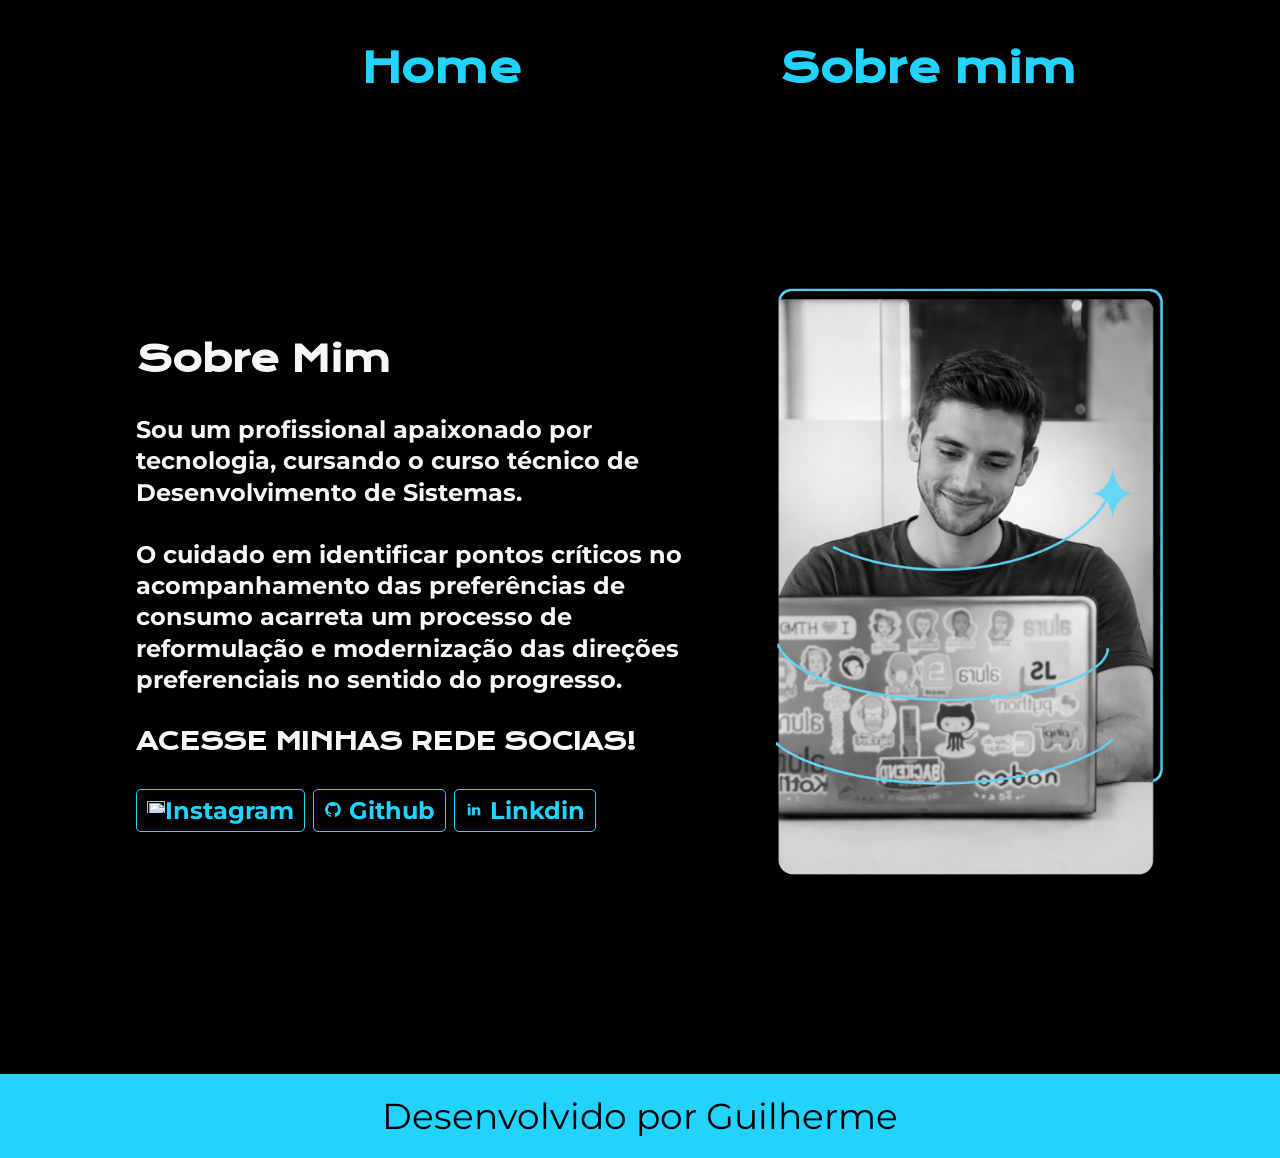
==== sobreMim.html @ 8a218bab "Add files via upload" ====
<!DOCTYPE html>
<html lang="pt-br">

<head>
    <meta charset="UTF-8">
    <meta name="viewport" content="width=device-width, initial-scale=1.0">
    <title>Sobre mim</title>
    <link rel="stylesheet" href="style.css">
</head>

<body>
    <header class="cabecalho">
        <nav class="cabecalho-links">
            <a class="cabecalho-links-links" href="index.html">Home</a>
            <a class="cabecalho-links-links" href="sobreMim.html">Sobre mim</a>
        </nav>
    </header>
    <main class="container">
        <section class="container-texto">
            <h1 class="sobreMim">Sobre Mim</h1> <br>
            <h4 class="sobre-h4">Sou um profissional apaixonado por tecnologia, cursando o curso técnico de
                Desenvolvimento de Sistemas.</h4> <br>
            <h4 class="sobre-h4">O cuidado em identificar pontos críticos no acompanhamento das preferências de consumo
                acarreta um processo de reformulação e modernização das direções preferenciais no sentido do progresso.
            </h4> <br>
            <P>ACESSE MINHAS REDE SOCIAS!</P><BR>
            <a class="link-site" href="https://www.instagram.com/021_guilherme.s?igsh=MTE2cWlqaXdyZGVqMw=="> <img
                    class="link-img" src="instagram.png" alt="">Instagram</a>
            <a class="link-site" href="https://github.com/GuilhermeWeliington"><img class="link-img" src="github.png"
                    alt="">
                Github</a>
            <a class="link-site" href="https://www.linkedin.com/in/guilherme-wellington-9a28342b1/"><img
                    class="link-img" src="linkedin.png" alt=""> Linkdin</a>
        </section>
        <img class="img" src="imagem.png" alt="">
    </main>
    <footer class="rodape">
        <p>Desenvolvido por Guilherme</p>
    </footer>
</body>

</html>
---- style.css ----
@import url('https://fonts.googleapis.com/css2?family=Krona+One&family=Montserrat:ital,wght@0,100..900;1,100..900&display=swap');

:root {
    --fonte-principal: "Montserrat", sans-serif;
    --fonte-secudaria: "Krona One", sans-serif;
    --cor-principal: #22D4FD;
    --cor-secudaria: #F6F6F6;
    --cor-fundo: #000;
}

* {
    margin: 0;
    padding: 0;
}

body {
    box-sizing: border-box;
    background-color: var(--cor-fundo);
}

.cabecalho {
    margin: 43px 0px 0px 362px;
}

.cabecalho-links {
    display: flex;
    gap: 258px;
}

.cabecalho-links-links {
    font-family: var(--fonte-secudaria);
    color: var(--cor-principal);
    font-size: 40px;
    font-weight: bold;
    text-decoration: none;
}

.container {
    display: flex;
    justify-content: center;
    align-items: center;
    min-height: 100vh;
    padding: 40px;
}

.container-texto {
    font-family: var(--fonte-secudaria);
    color: var(--cor-secudaria);
    max-width: 593px;
    margin: 40px;
    text-align: left;
    font-size: 24px;
    font-weight: bold;
    line-height: 1.3;
}

.textos {
    margin-bottom: 40px;
}

.p-texto {
    margin-bottom: 40px;
    font-family: var(--fonte-principal);
    font-size: 24px;
}

.destaque {
    color: var(--cor-principal);
}

.link-site {
    display: inline-block;
    justify-content: center;
    flex-direction: column-reverse;
    align-items: center;
    font-family: var(--fonte-principal);
    font-size: 24px;
    font-weight: bold;
    text-decoration: none;
    color: var(--cor-principal);
    border: 1px solid var(--cor-principal);
    padding: 5px 10px;
    border-radius: 5px;
}

.rodape {
    font-family: var(--fonte-principal);
    background-color: var(--cor-principal);
    color: var(--cor-fundo);
    text-align: center;
    padding: 20px 0px;
    font-size: 36px;
    font-weight: 500px;
}

.sobreMim {
    font-family: var(--fonte-secudaria);
    font-size: 36px;
}

.sobre-h4 {
    font-family: var(--fonte-principal);
    font-size: 24px;
}

.link-img {
    display: inline-flex;
    width: 18px;
    height: 18px;
    object-fit: contain;

}

.img {
    display: flex;
    align-items: center;
    width: 400px;
    height: auto;
    margin-right: 15px;
}
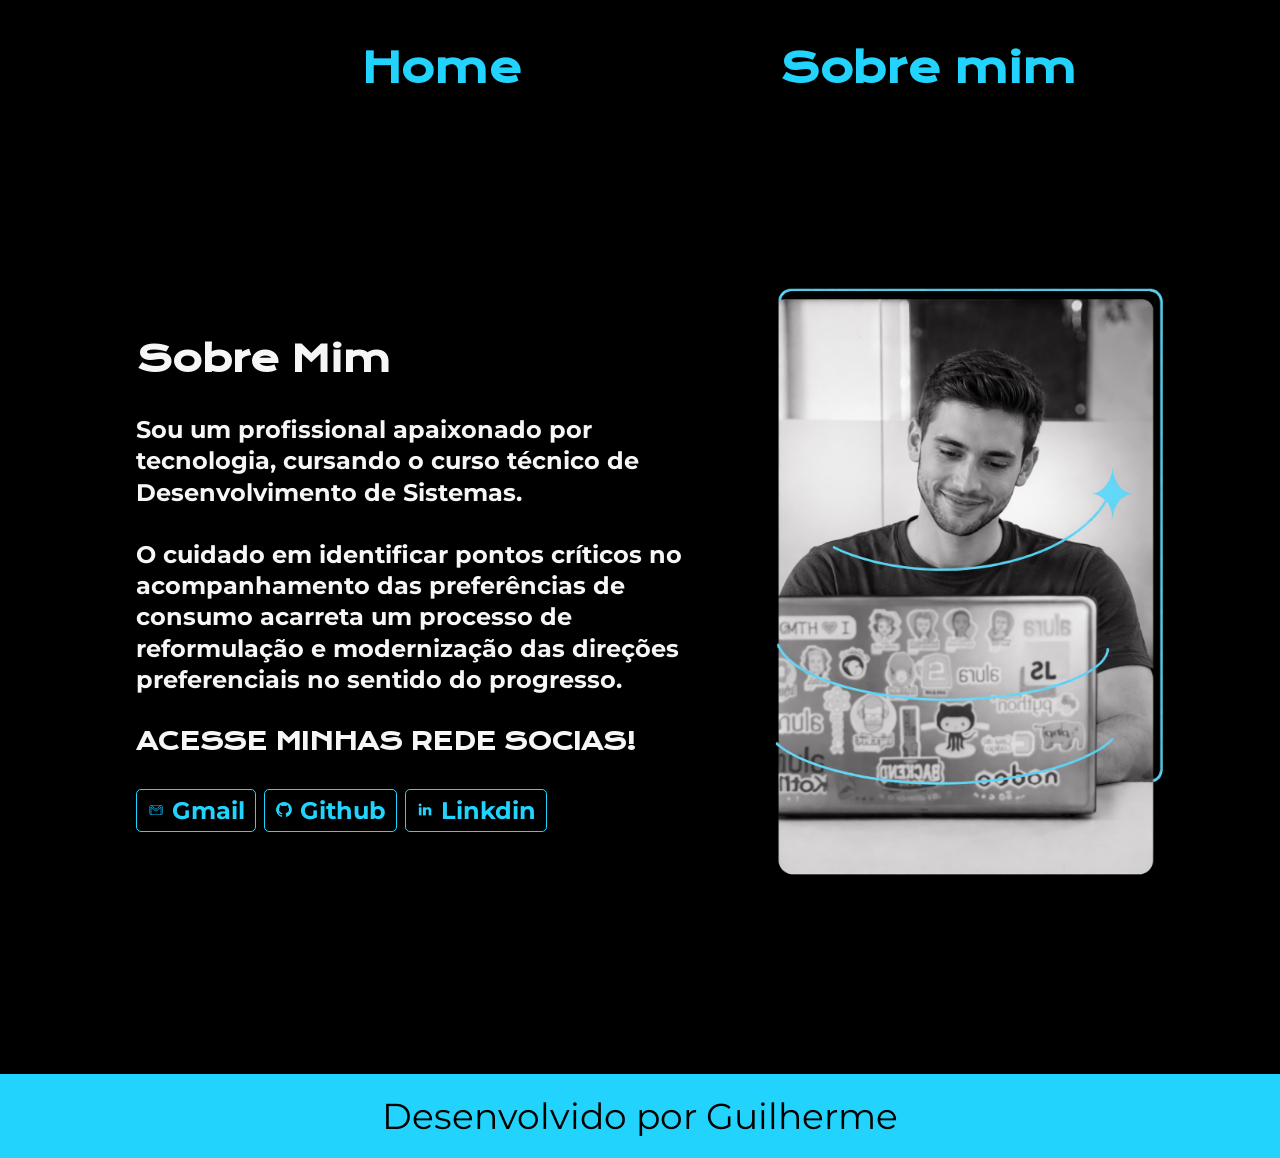
==== commit 0b523350: "Adicionei o link do Gmail e corrigir a formatação em sobreMim.html Atualizei o arquivo HTML do 'Sobr" ====
--- a/sobreMim.html
+++ b/sobreMim.html
@@ -24,8 +24,9 @@
                 acarreta um processo de reformulação e modernização das direções preferenciais no sentido do progresso.
             </h4> <br>
             <P>ACESSE MINHAS REDE SOCIAS!</P><BR>
-            <a class="link-site" href="https://www.instagram.com/021_guilherme.s?igsh=MTE2cWlqaXdyZGVqMw=="> <img
-                    class="link-img" src="instagram.png" alt="">Instagram</a>
+            <a class="link-site" href="mailto:guilhermewellington959@gmail.com?subject=Contato pelo site">
+                <img class="link-img" src="gmail.png" alt=""> Gmail
+            </a>
             <a class="link-site" href="https://github.com/GuilhermeWeliington"><img class="link-img" src="github.png"
                     alt="">
                 Github</a>
@@ -39,4 +40,4 @@
     </footer>
 </body>
 
-</html>+</html>
